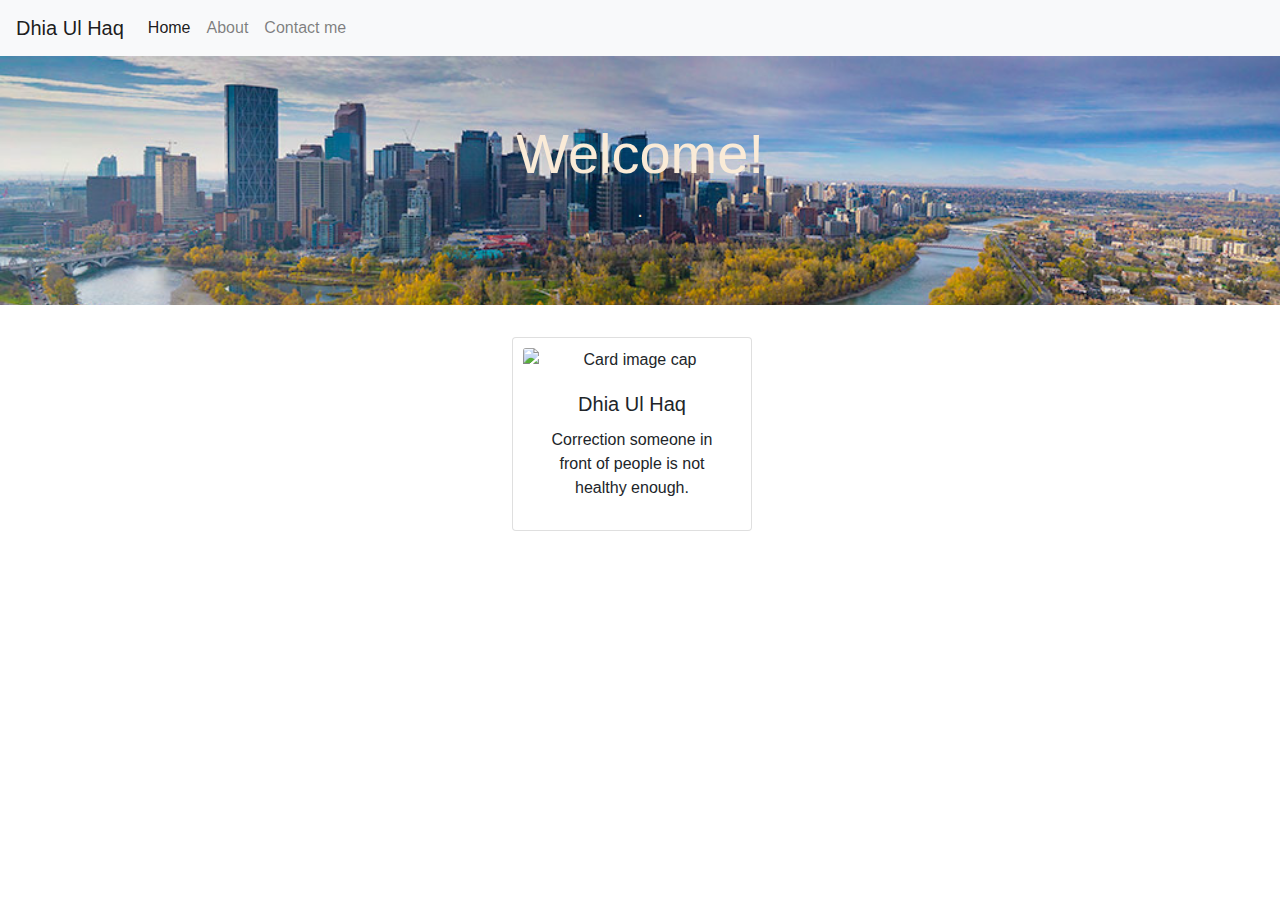
==== index.html @ bcdff60a "bootstrap exercise" ====
<!DOCTYPE html>
<html>

<head>
    <link href="bootstrap.css" rel="stylesheet">
    <link href="style.css" rel="stylesheet" type="text/css">
    <link href="about.html">
    <link href="contact.html">
    
    <title></title>
</head>

<body>
    <nav class="navbar navbar-expand-lg navbar-light bg-light">
        <a class="navbar-brand" href="index.html">Dhia Ul Haq</a>
        <button class="navbar-toggler" type="button" data-toggle="collapse" data-target="#navbarSupportedContent" aria-controls="navbarSupportedContent" aria-expanded="false" aria-label="Toggle navigation">
            <span class="navbar-toggler-icon"></span>
        </button>
        <!--navbar-->
        <div class="collapse navbar-collapse" id="navbarSupportedContent">
            <ul class="navbar-nav mr-auto">
                <li class="nav-item active">
                    <a class="nav-link" href="index.html">Home <span class="sr-only">(current)</span></a>
                </li>
                <li class="nav-item">
                    <a class="nav-link" href="about.html">About</a>
                </li>

                <li class="nav-item">
                    <a class="nav-link" href="contact.html">Contact me</a>
                </li>
            </ul>
        </div>
    </nav>

    <!--Jumbotron-->

    <div class="jumbotron jumbotron-fluid">
        <div class="container">
            <h1 class="display-4">Welcome!</h1>
            <p class="lead">.</p>
        </div>
    </div>

    <!--Card-->
    <div class="card" style="width: 15rem;">
        <img class="card-img-top" src="../github.io/images/icon.png" alt="Card image cap">
        <div class="card-body">
            <h5 class="card-title">Dhia Ul Haq</h5>
            <p class="card-text">Correction someone in front of people is not healthy enough.</p>
        </div>


    </div>
</body>

</html>
---- style.css ----
.jumbotron {
    text-align: center;
    background-color: rgba (0, 0, 0, 10);
    background-image:  url(Panorama-Calgary-Core.jpg);
    background-size: cover;
    color: antiquewhite;
}
.card {
   text-align: center;
    margin-left: 40%;
    margin-bottom: -10px;
    padding: 10px;
}

.icon {
    font-size: 100px;
    text-align: center;
}

.icon a {
    color: cadetblue;
    text-decoration: none;
}
.paragraph {
    text-align: center;
}
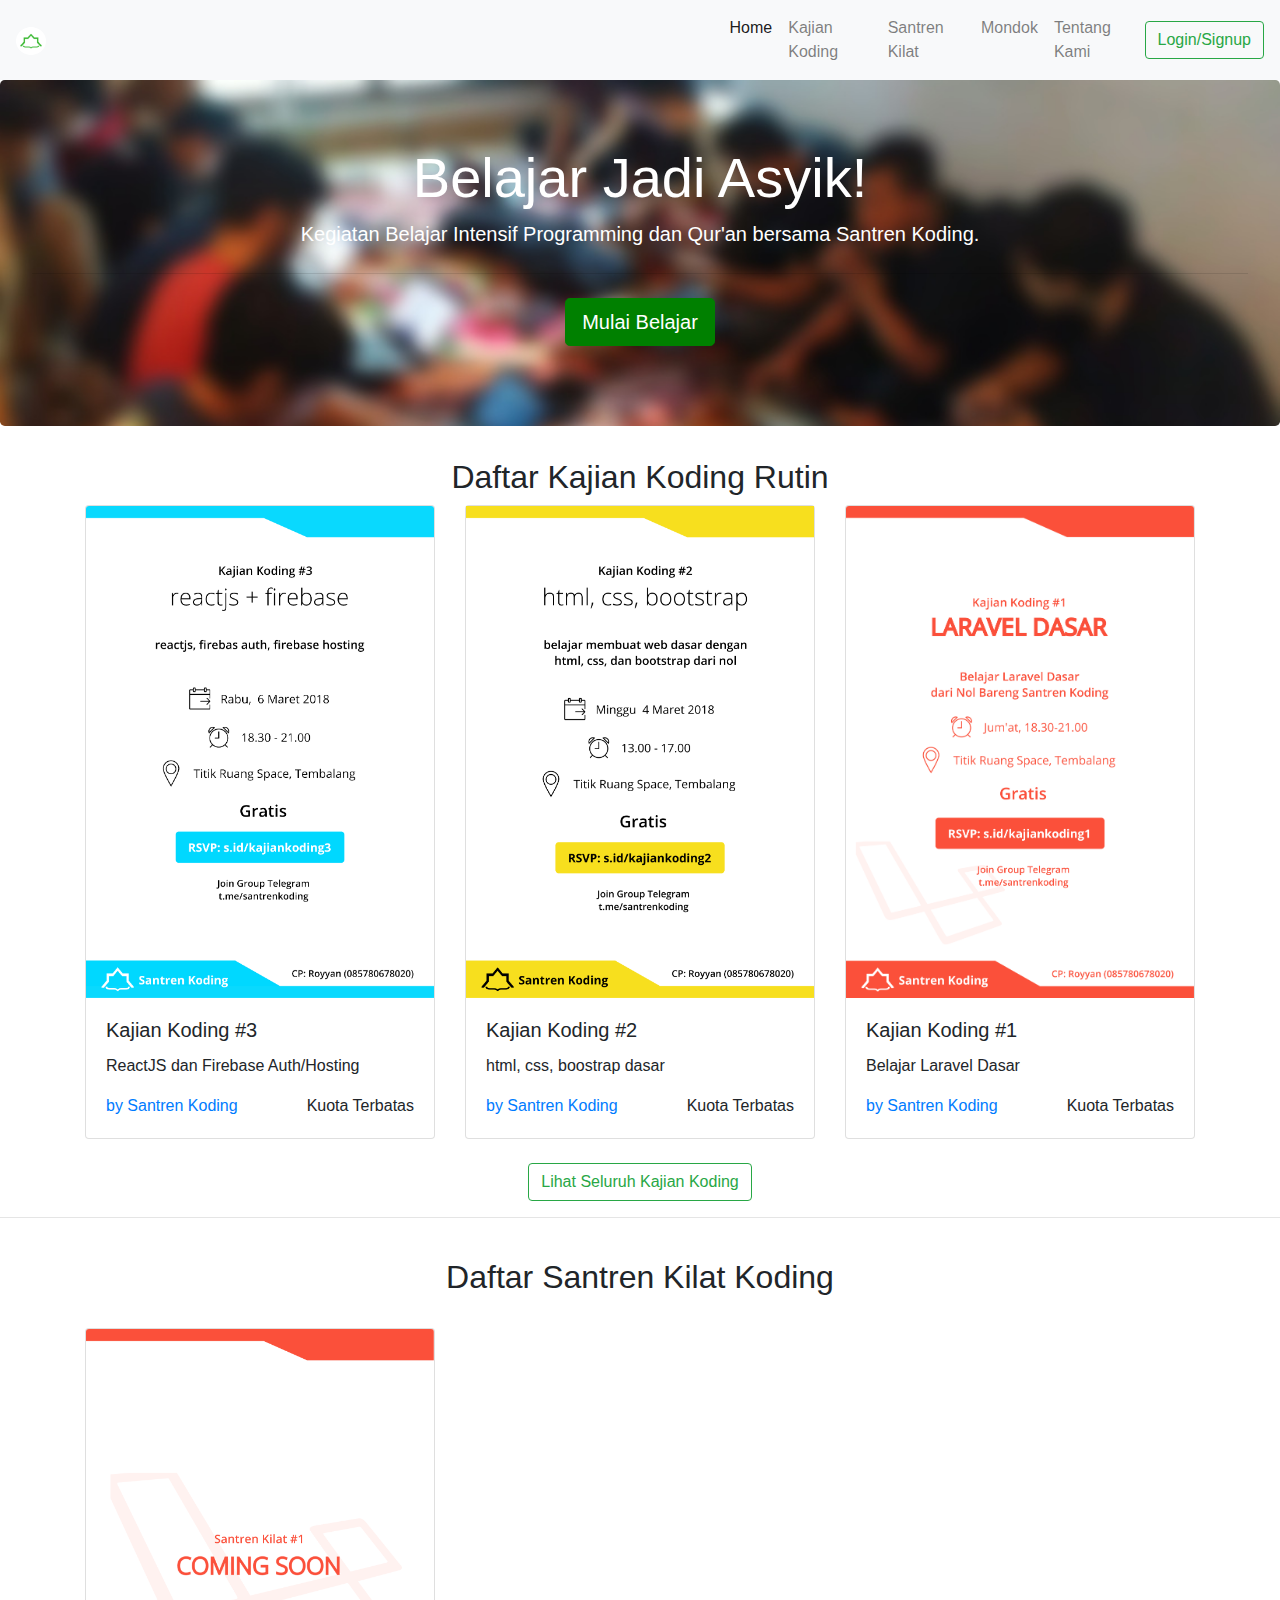
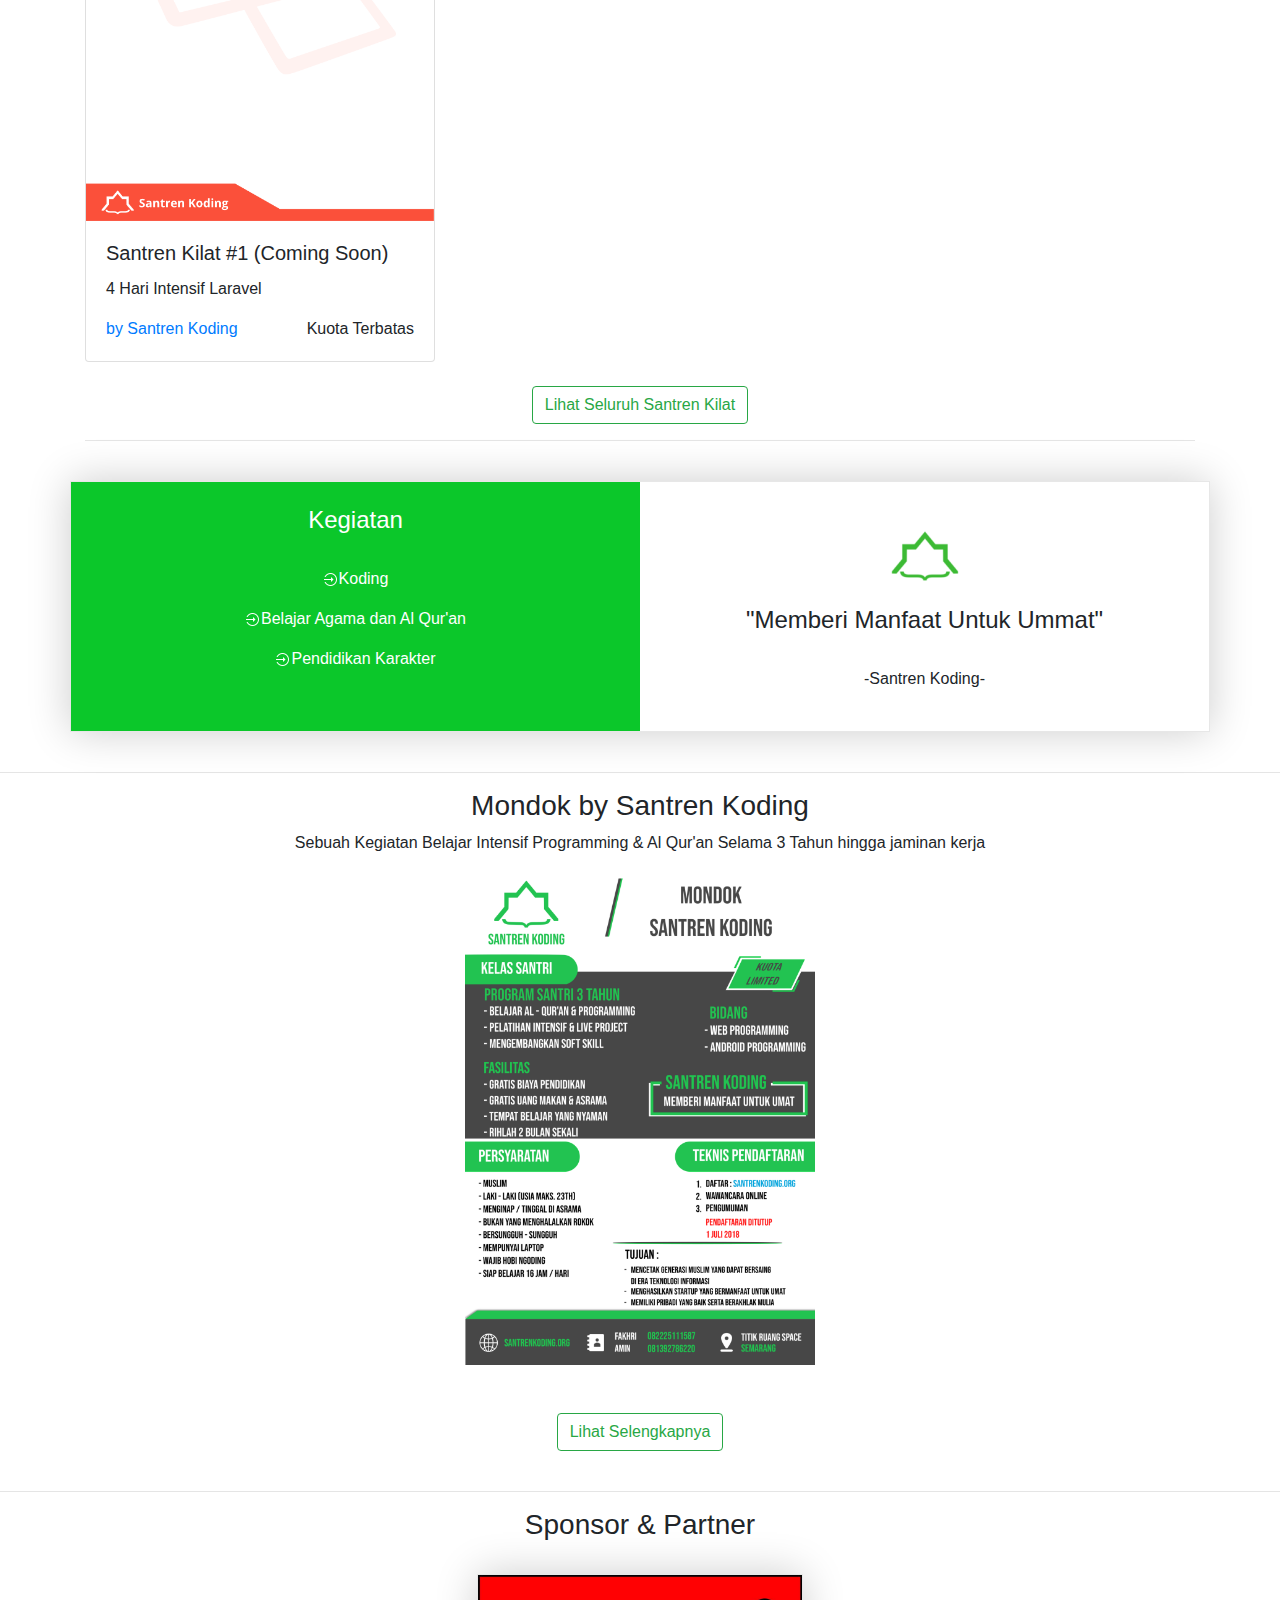
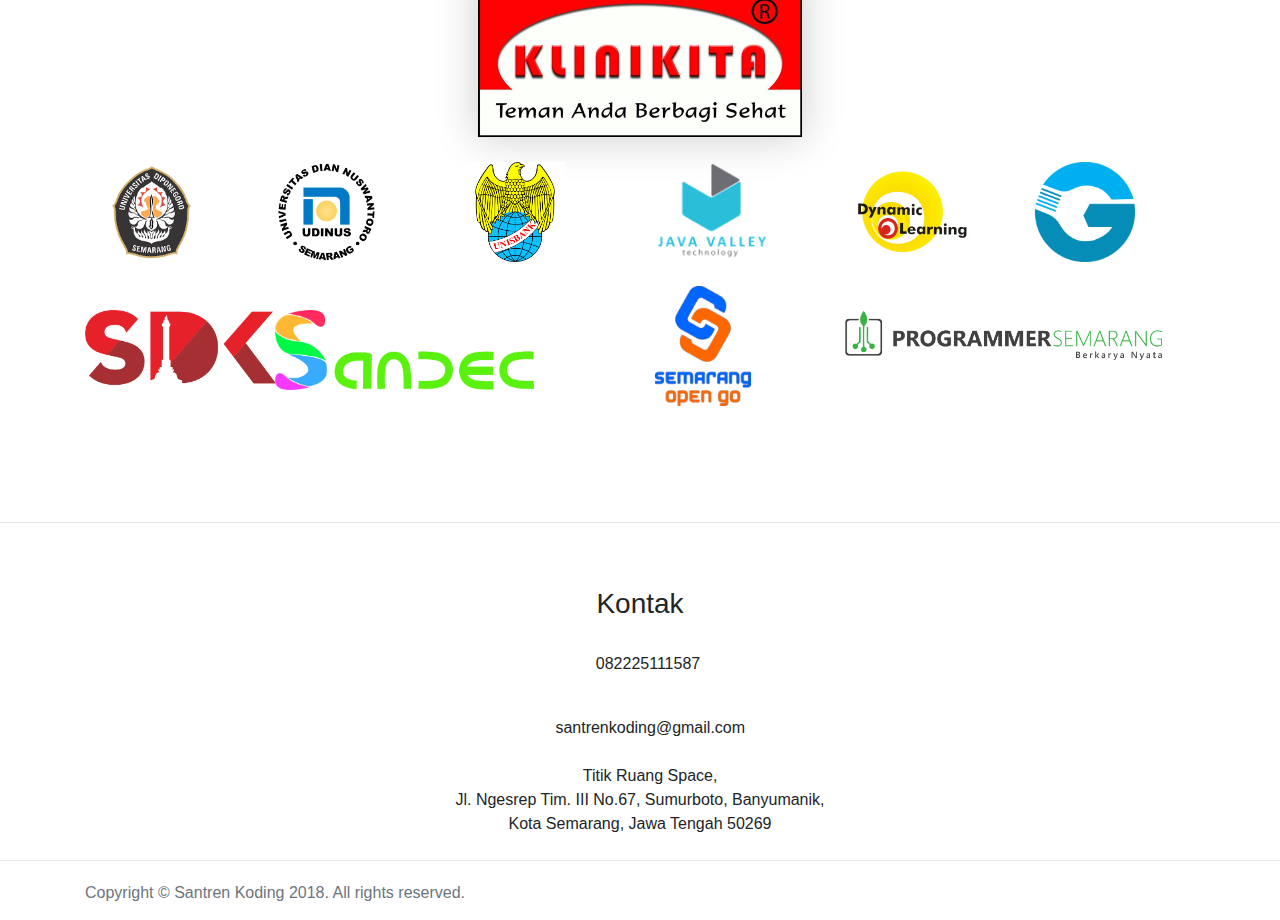
==== commit ca8893c6: "latihan bootsrap" ====
--- a/index.html
+++ b/index.html
@@ -2,56 +2,212 @@
 <html>
 
 <head>
+    <link href="Image/oid9xu.png" type="image/png" rel="icon">
     <link href="bootstrap.css" rel="stylesheet">
     <link href="style.css" rel="stylesheet" type="text/css">
     <link href="about.html">
     <link href="contact.html">
-    
-    <title></title>
+
+    <title>Santren Koding</title>
 </head>
 
 <body>
+    <!-- Navbar -->
     <nav class="navbar navbar-expand-lg navbar-light bg-light">
-        <a class="navbar-brand" href="index.html">Dhia Ul Haq</a>
+        <a class="navbar-brand" href="index.html">
+            <img src="Image/oid9xu.png" width="30" height="30" alt="">
+        </a>
         <button class="navbar-toggler" type="button" data-toggle="collapse" data-target="#navbarSupportedContent" aria-controls="navbarSupportedContent" aria-expanded="false" aria-label="Toggle navigation">
             <span class="navbar-toggler-icon"></span>
         </button>
-        <!--navbar-->
+
         <div class="collapse navbar-collapse" id="navbarSupportedContent">
-            <ul class="navbar-nav mr-auto">
+            <ul class="navbar-nav list">
                 <li class="nav-item active">
-                    <a class="nav-link" href="index.html">Home <span class="sr-only">(current)</span></a>
-                </li>
-                <li class="nav-item">
-                    <a class="nav-link" href="about.html">About</a>
-                </li>
-
-                <li class="nav-item">
-                    <a class="nav-link" href="contact.html">Contact me</a>
-                </li>
+                    <a class="nav-link" href="index.html">Home<span class="sr-only">(current)</span></a>
+                </li>
+                <li class="nav-item">
+                    <a class="nav-link" href="kajiankoding.html">Kajian Koding</a>
+                </li>
+
+                <li class="nav-item">
+                    <a class="nav-link" href="santrenkilat.html">Santren Kilat</a>
+                </li>
+                <li class="nav-item">
+                    <a class="nav-link" href="mondok.html">Mondok</a>
+                </li>
+                <li class="nav-item">
+                    <a class="nav-link" href="tentang.html">Tentang Kami</a>
+                </li>
+                <form class="form-inline">
+                    <button class="btn btn-outline-success my-2 my-sm-0" type="submit">Login/Signup</button>
+                </form>
             </ul>
         </div>
     </nav>
 
-    <!--Jumbotron-->
-
-    <div class="jumbotron jumbotron-fluid">
+    <!-- Jumbotrom -->
+    <div class="jumbotron">
+        <h1 class="display-4">Belajar Jadi Asyik!</h1>
+        <p class="lead">Kegiatan Belajar Intensif Programming dan Qur'an bersama Santren Koding.</p>
+        <hr class="my-4">
+
+        <p class="lead">
+            <a class="btn btn-primary btn-lg learnmore" href="#" role="button">Mulai Belajar</a>
+        </p>
+    </div>
+    <h2 class="judul">Daftar Kajian Koding Rutin</h2>
+
+    <!-- Card -->
+
+    <div id="pelatihan" class="container">
+        <div class="row">
+            <div class="col-12 col-sm-12 col-md-6 col-lg-4">
+                <div class="Card card"><img width="100%" src="Image/kajiankoding3.png" alt="Card image cap" class="card-img-top">
+                    <div align="left" class="card-body">
+                        <h5 align="left" class="card-title">Kajian Koding #3</h5>
+                        <p class="card-text">ReactJS dan Firebase Auth/Hosting</p>
+                        <div class="row">
+                            <div class="col-7"><a href="/" class="Small">by Santren Koding</a></div>
+                            <div align="right" class="col-5"><span class="Small-red">Kuota Terbatas</span></div>
+                        </div>
+                    </div>
+                </div>
+            </div>
+            <div class="col-12 col-sm-12 col-md-6 col-lg-4">
+                <div class="Card card"><img width="100%" src="Image/kajiankoding2.png">
+                    <div align="left" class="card-body">
+                        <h5 align="left" class="card-title">Kajian Koding #2</h5>
+                        <p class="card-text">html, css, boostrap dasar</p>
+                        <div class="row">
+                            <div class="col-7"><a href="/" class="Small">by Santren Koding</a></div>
+                            <div align="right" class="col-5"><span class="Small-red">Kuota Terbatas</span></div>
+                        </div>
+                    </div>
+                </div>
+            </div>
+            <div class="col-12 col-sm-12 col-md-6 col-lg-4">
+                <div class="Card card"><img width="100%" src="Image/kajiankoding1.png" alt="Card image cap" class="card-img-top">
+                    <div align="left" class="Card-body card-body">
+                        <h5 class="card-title">Kajian Koding #1</h5>
+                        <p class="card-text">Belajar Laravel Dasar</p>
+                        <div class="row">
+                            <div class="col-7"><a href="/" class="Small">by Santren Koding</a></div>
+                            <div align="right" class="col-5"><span class="Small-red">Kuota Terbatas</span></div>
+                        </div>
+                    </div>
+                </div>
+            </div>
+        </div><br>
+        <div class="row">
+            <div align="center" class="col"><a href="kajiankoding.html"><button class="btn btn-outline-success">Lihat Seluruh Kajian Koding</button></a></div>
+        </div>
+    </div>
+    <hr><br>
+
+    <h2 class="daftar">Daftar Santren Kilat Koding</h2>
+    <br>
+    <div id="pelatihan" class="container">
+        <div class="row">
+            <div class="col-12 col-sm-12 col-md-6 col-lg-4">
+                <div class="Card card"><img width="100%" src="Image/comingsoon.png" class="card-img-top">
+                    <div align="left" class="card-body">
+                        <h5 align="left" class="card-title">Santren Kilat #1 (Coming Soon)</h5>
+                        <p class="card-text">4 Hari Intensif Laravel</p>
+                        <div class="row">
+                            <div class="col-7"><a href="/" class="Small">by Santren Koding</a></div>
+                            <div align="right" class="col-5"><span class="Small-red">Kuota Terbatas</span></div>
+                        </div>
+                    </div>
+                </div>
+            </div>
+        </div><br>
+        <div class="row">
+            <div align="center" class="col"><a href="santrenkilat.html"><button class="btn btn-outline-success">Lihat Seluruh Santren Kilat</button></a></div>
+        </div>
+        <hr>
+    </div>
+    <br>
+    <div class="box-shadow Sifat-body container">
+        <div class="row">
+            <div class="Warna-biru col-12 col-sm-12 col-md-6 col-lg-6"><br>
+                <h4> Kegiatan</h4><br>
+                <div align="center">
+                    <p><img src="Image/icons8-login-16.png">Koding</p>
+                    <p><img src="Image/icons8-login-16.png">Belajar Agama dan Al Qur'an</p>
+                    <p><img src="Image/icons8-login-16.png">Pendidikan Karakter</p>
+                </div>
+            </div>
+            <div class="Warna-putih col-12 col-sm-12 col-md-6 col-lg-6"><br><img height="100px" src="Image/oid9xu.png">
+                <h4>"Memberi Manfaat Untuk Ummat"</h4><br>
+                <p>-Santren Koding-</p><br>
+            </div>
+        </div>
+    </div>
+    <br>
+    <hr>
+    <h3 class="mondok1">Mondok by Santren Koding</h3>
+    <p class="mondok2">Sebuah Kegiatan Belajar Intensif Programming & Al Qur'an Selama 3 Tahun hingga jaminan kerja</p>
+
+    <div id="pelatihan" class="container">
+        <div class="row">
+            <div class="col-12 col-sm-12 col-md-4 col-lg-4"></div>
+            <div align="center" class="col-12 col-sm-12 col-md-4 col-lg-4"><img width="100%" class="Card" src="Image/mondok.png"></div>
+            <div class="col-12 col-sm-12 col-md-4 col-lg-4"></div>
+        </div><br><br>
+    </div>
+    <div class="row">
+        <div align="center" class="col"><a href="/kajiankoding"><button class="btn btn-outline-success">Lihat Selengkapnya</button></a></div>
+    </div>
+    <br>
+    <hr>
+    <h3 class="mondok1">Sponsor & Partner</h3>
+    <div class="Sponsor-body"><br>
+        <div class="row">
+            <div align="center" class="col-12 col-sm-12 col-md-4 col-lg-4"></div>
+            <div align="center" class="col-12 col-sm-12 col-md-4 col-lg-4"><a href="http://klinikita.co.id/"><img width="80%" class="box-shadow" src="Image/klinikkita.jpg"></a></div>
+            <div align="center" class="col-12 col-sm-12 col-md-4 col-lg-4"></div>
+        </div><br>
         <div class="container">
-            <h1 class="display-4">Welcome!</h1>
-            <p class="lead">.</p>
-        </div>
-    </div>
-
-    <!--Card-->
-    <div class="card" style="width: 15rem;">
-        <img class="card-img-top" src="../github.io/images/icon.png" alt="Card image cap">
-        <div class="card-body">
-            <h5 class="card-title">Dhia Ul Haq</h5>
-            <p class="card-text">Correction someone in front of people is not healthy enough.</p>
-        </div>
-
-
-    </div>
+            <div class="row">
+                <div class="col-6 col-sm-6 col-md-4 col-lg-2"><a href="https://www.undip.ac.id/language/id/"> <img height="100px" src="Image/Undip.png"></a></div>
+                <div class="col-6 col-sm-6 col-md-4 col-lg-2"><a href="http://www.dinus.ac.id/"><img height="100px" src="Image/logo-udinus.png"></a></div>
+                <div class="col-6 col-sm-6 col-md-4 col-lg-2"><a href="https://www.unisbank.ac.id/"> <img height="100px" src="Image/unisbank.jpg"></a></div>
+                <div class="col-6 col-sm-6 col-md-4 col-lg-2"><a href="http://www.java-valley.com/"> <img height="100px" src="Image/javaalley.png"></a></div>
+                <div class="col-6 col-sm-6 col-md-4 col-lg-2"><a href="https://www.dynamiclearningid.org/"> <img height="100px" src="Image/orderdilla.png"></a></div>
+                <div class="col-6 col-sm-6 col-md-4 col-lg-2"><a href="https://www.go-mekanik.com/"> <img height="100px" src="Image/g.png"></a></div>
+            </div><br>
+            <div class="row">
+                <div class="col-12 col-sm-6 col-md-2 col-lg-2"><br><a href="http://sdk.semarangkota.go.id/"><img height="100px" src="Image/pemkot.png"></a></div>
+                <div class="col-12 col-sm-6 col-md-4 col-lg-4"><br><a href="http://www.sandec.org/"> <img height="80px" src="Image/sandec-logo.png"></a><br></div>
+                <div class="col-12 col-sm-6 col-md-2 col-lg-2"><a href="https://www.facebook.com/SemarangOpenGo/"><img height="120px" src="Image/semarang.png"></a></div>
+                <div class="col-12 col-sm-6 col-md-4 col-lg-4"><br><img height="50px" src="Image/programmer.png"></div>
+            </div>
+        </div><br><br><br><br>
+    </div>
+    <hr>
+    <div class="About-body kontak"><br><br>
+        <h3>Kontak</h3><br>
+        <div class="container">
+            <div class="row">
+                <div align="center" class="col"><img src="Image/icons8-phone-16.png">082225111587</p><br>
+                <img src="Image/icons8-new-post-16.png"> 
+                santrenkoding@gmail.com <br><br><img src="Image/icons8-marker-16.png"></i> Titik Ruang Space,<br>Jl. Ngesrep Tim. III No.67, Sumurboto, Banyumanik,<br>Kota Semarang, Jawa Tengah 50269</div>
+            </div>
+        </div>
+    </div>
+    <br>
+    <!-- Footer -->
+    <div style="border-top: 1px solid rgb(231, 231, 231); text-align: center; padding: 20px; left: 0px; bottom: 0px; height: 60px; width: 100%; color: rgb(108, 117, 125);">
+        <div class="container footer">
+            <div class="row">
+                <div align="left" class="col-12">Copyright © Santren Koding 2018. All rights reserved.</div>
+                <div class="col-12"></div> 
+            </div>
+        </div>
+    </div>
+
+
 </body>
 
 </html>
--- a/style.css
+++ b/style.css
@@ -1,17 +1,47 @@
 .jumbotron {
     text-align: center;
     background-color: rgba (0, 0, 0, 10);
-    background-image:  url(Panorama-Calgary-Core.jpg);
+    background-image:  url(Image/28am9fs.jpg);
     background-size: cover;
-    color: antiquewhite;
-}
-.card {
-   text-align: center;
-    margin-left: 40%;
-    margin-bottom: -10px;
-    padding: 10px;
+    color: white;
 }
 
+.daftar {
+    text-align: center;
+    
+}
+
+.Warna-biru {
+    background-color: #0bc72a;
+    text-align: center;
+    color: white;
+    text-decoration: 
+}
+
+.Warna-putih {
+    text-align: center;
+    
+}
+
+.box-shadow{
+    box-shadow: 0 0 40px rgba(0, 0, 0, 0.2);
+    border: 1px solid #e7e7e7;
+    
+}
+.judul {
+    text-align: center;
+}
+
+.card-img-top {
+    width: 100%;
+    border-top-left-radius: calc(.25rem - 1px);
+    border-top-right-radius: calc(.25rem - 1px);
+}
+
+img {
+    vertical-align: middle;
+    border-style: none;
+}
 .icon {
     font-size: 100px;
     text-align: center;
@@ -23,4 +53,58 @@
 }
 .paragraph {
     text-align: center;
+}
+.collapse {
+    margin-left: 695px;
+    word-spacing: 1px;
+}
+
+.mondok1 {
+    text-align: center;
+}
+.mondok2 {
+    text-align: center;
+}
+.lihat {
+    margin-right: 50%;
+}
+
+.kontak {
+    text-align: center;
+}
+.learnmore {
+    border-color: green;
+    background-color: green;
+    
+}
+.learnmore:hover {
+    background-color: green;
+    border-color: green;
+}
+.list {
+    margin-left: -7%;
+}
+
+.deskripsi {
+    text-align: center;
+}
+
+.klikdaftar {
+    align-content: center;
+}
+
+.kaji {
+        display: flex;
+    -ms-flex-wrap: wrap;
+    flex-wrap: wrap;
+    margin-left: 375px
+        
+}
+.card {
+    transition: box-shadow .1s;
+    
+}
+
+.card:hover {
+    box-shadow: 0 20px 30px rgba(0, 0, 0, 4);
 }